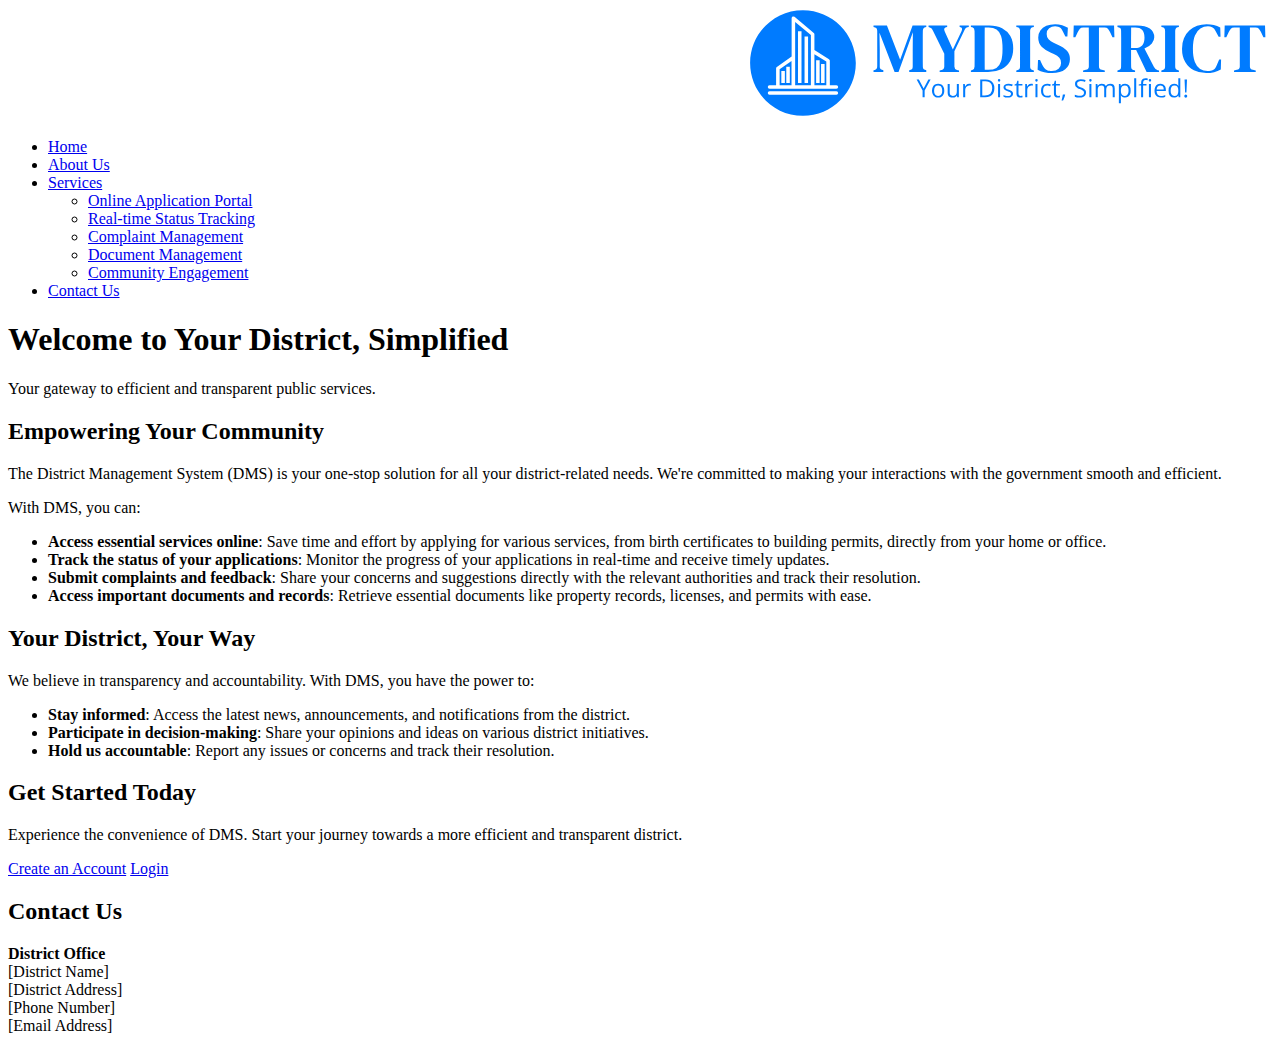
==== index.html @ 8b089b17 "Initial content for landing page and normalize the css" ====
<!DOCTYPE html>
<html lang="en">
  <head>
    <meta charset="UTF-8" />
    <meta name="viewport" content="width=device-width, initial-scale=1.0" />
    <title>District Management System</title>
    <link rel="stylesheet" href="assets/css files/style.css" />
    <script src="assets/js files/main.js"></script>
  </head>
  <body>
    <header>
      <div class="logo">
        <img src="assets/images/mydistrict-high-resolution-logo-transparent.svg" alt="" id="logo">
      </div>
      <nav>
        <ul>
            <li><a href="index.html">Home</a></li>
            <li><a href="about.html">About Us</a></li>
            <li><a href="services.html">Services</a>
                <ul>
                    <li><a href="#">Online Application Portal</a></li>
                    <li><a href="#">Real-time Status Tracking</a></li>
                    <li><a href="#">Complaint Management</a></li>
                    <li><a href="#">Document Management</a></li>
                    <li><a href="#">Community Engagement</a></li>
                    </ul>
            </li>
            <li><a href="contact.html">Contact Us</a></li>
        </ul>
    </nav>
    </header>

    <section>
      <h1>Welcome to Your District, Simplified</h1>
      <p>Your gateway to efficient and transparent public services.</p>
  </section>

  <section>
      <h2>Empowering Your Community</h2>
      <p>The District Management System (DMS) is your one-stop solution for all your district-related needs. We're committed to making your interactions with the government smooth and efficient.</p>
      <p>With DMS, you can:</p>
      <ul>
          <li><strong>Access essential services online</strong>: Save time and effort by applying for various services, from birth certificates to building permits, directly from your home or office.</li>
          <li><strong>Track the status of your applications</strong>: Monitor the progress of your applications in real-time and receive timely updates.</li>
          <li><strong>Submit complaints and feedback</strong>: Share your concerns and suggestions directly with the relevant authorities and track their resolution.</li>
          <li><strong>Access important documents and records</strong>: Retrieve essential documents like property records, licenses, and permits with ease.</li>
      </ul>
  </section>

  <section>
      <h2>Your District, Your Way</h2>
      <p>We believe in transparency and accountability. With DMS, you have the power to:</p>
      <ul>
          <li><strong>Stay informed</strong>: Access the latest news, announcements, and notifications from the district.</li>
          <li><strong>Participate in decision-making</strong>: Share your opinions and ideas on various district initiatives.</li>
          <li><strong>Hold us accountable</strong>: Report any issues or concerns and track their resolution.</li>
      </ul>
  </section>

  <section>
      <h2>Get Started Today</h2>
      <p>Experience the convenience of DMS. Start your journey towards a more efficient and transparent district.</p>
      <a href="#" class="button">Create an Account</a>
      <a href="#" class="button">Login</a>
  </section>

  <footer>
      <h2>Contact Us</h2>
      <p>
          <strong>District Office</strong><br>
          [District Name]<br>
          [District Address]<br>
          [Phone Number]<br>
          [Email Address]
      </p>
  </footer>
  </body>
</html>
---- assets/css files/style.css ----
@import url(/node_modules/normalize.css/normalize.css);
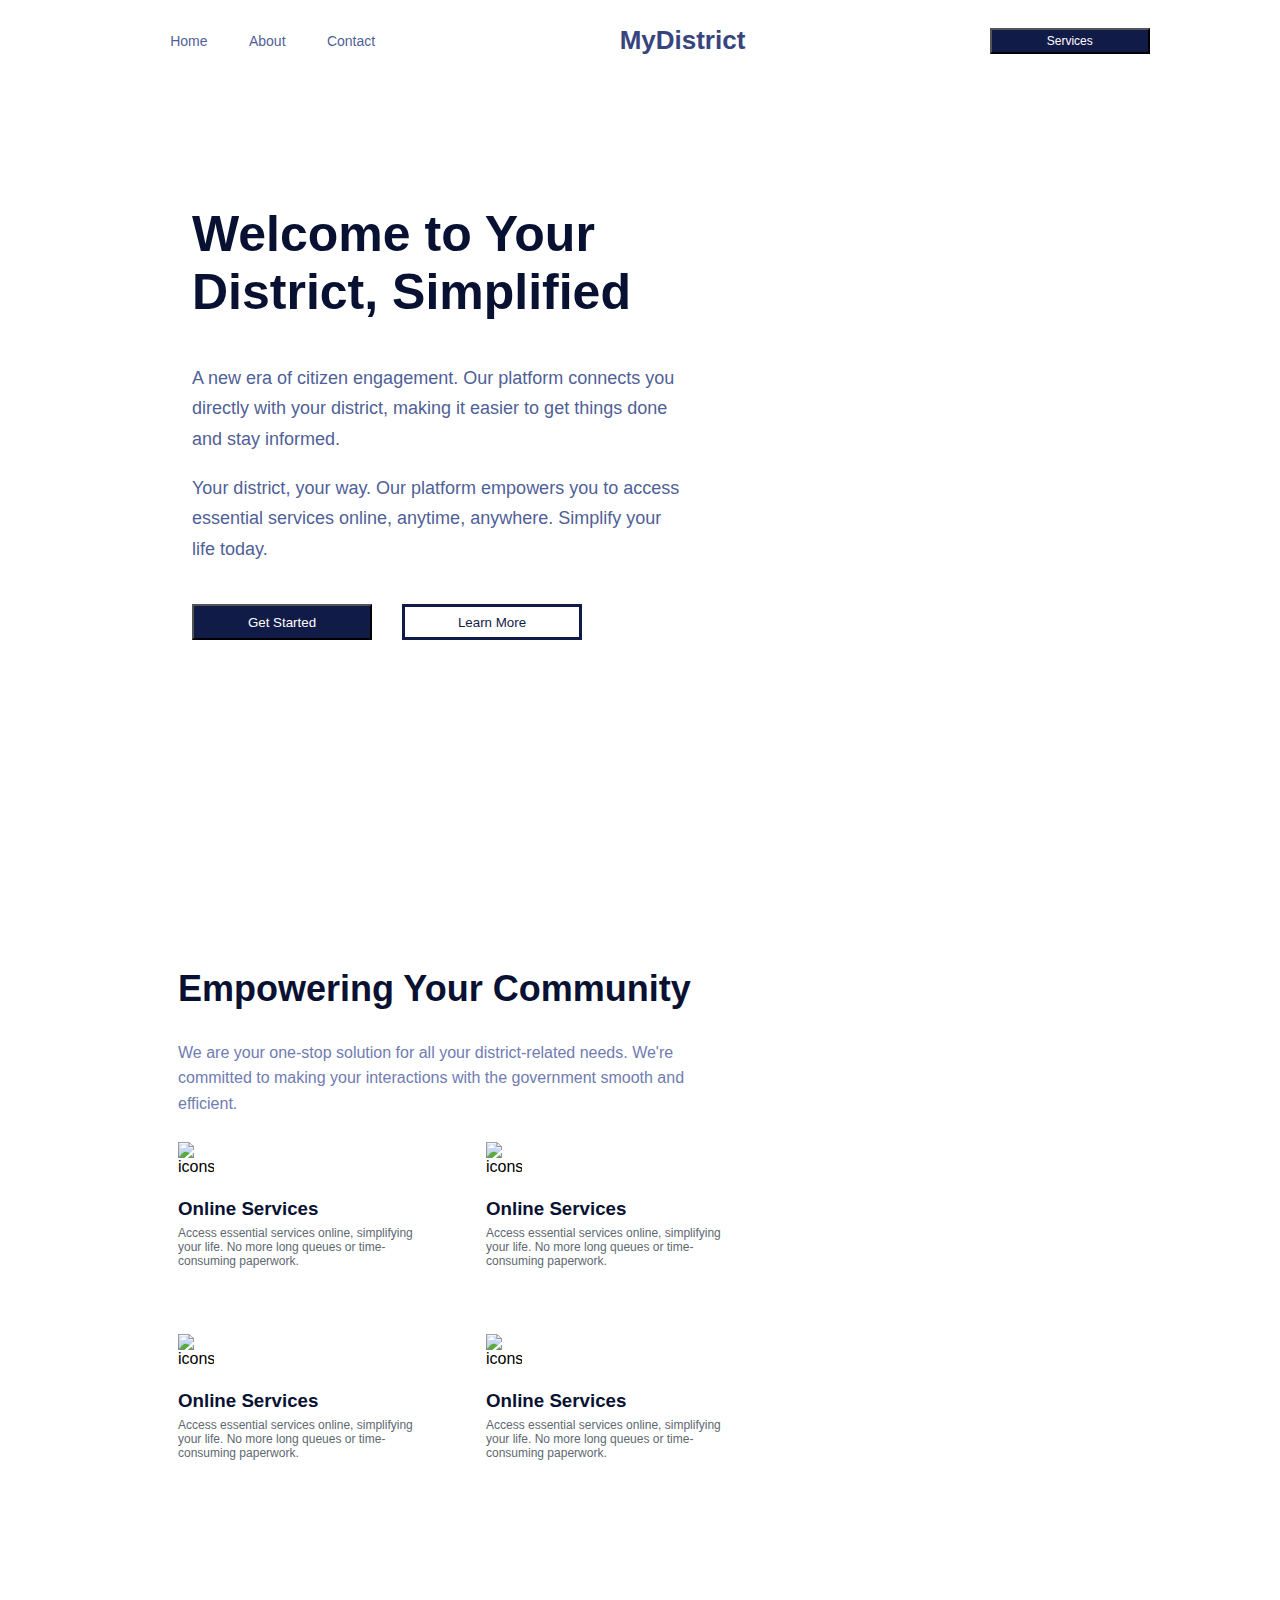
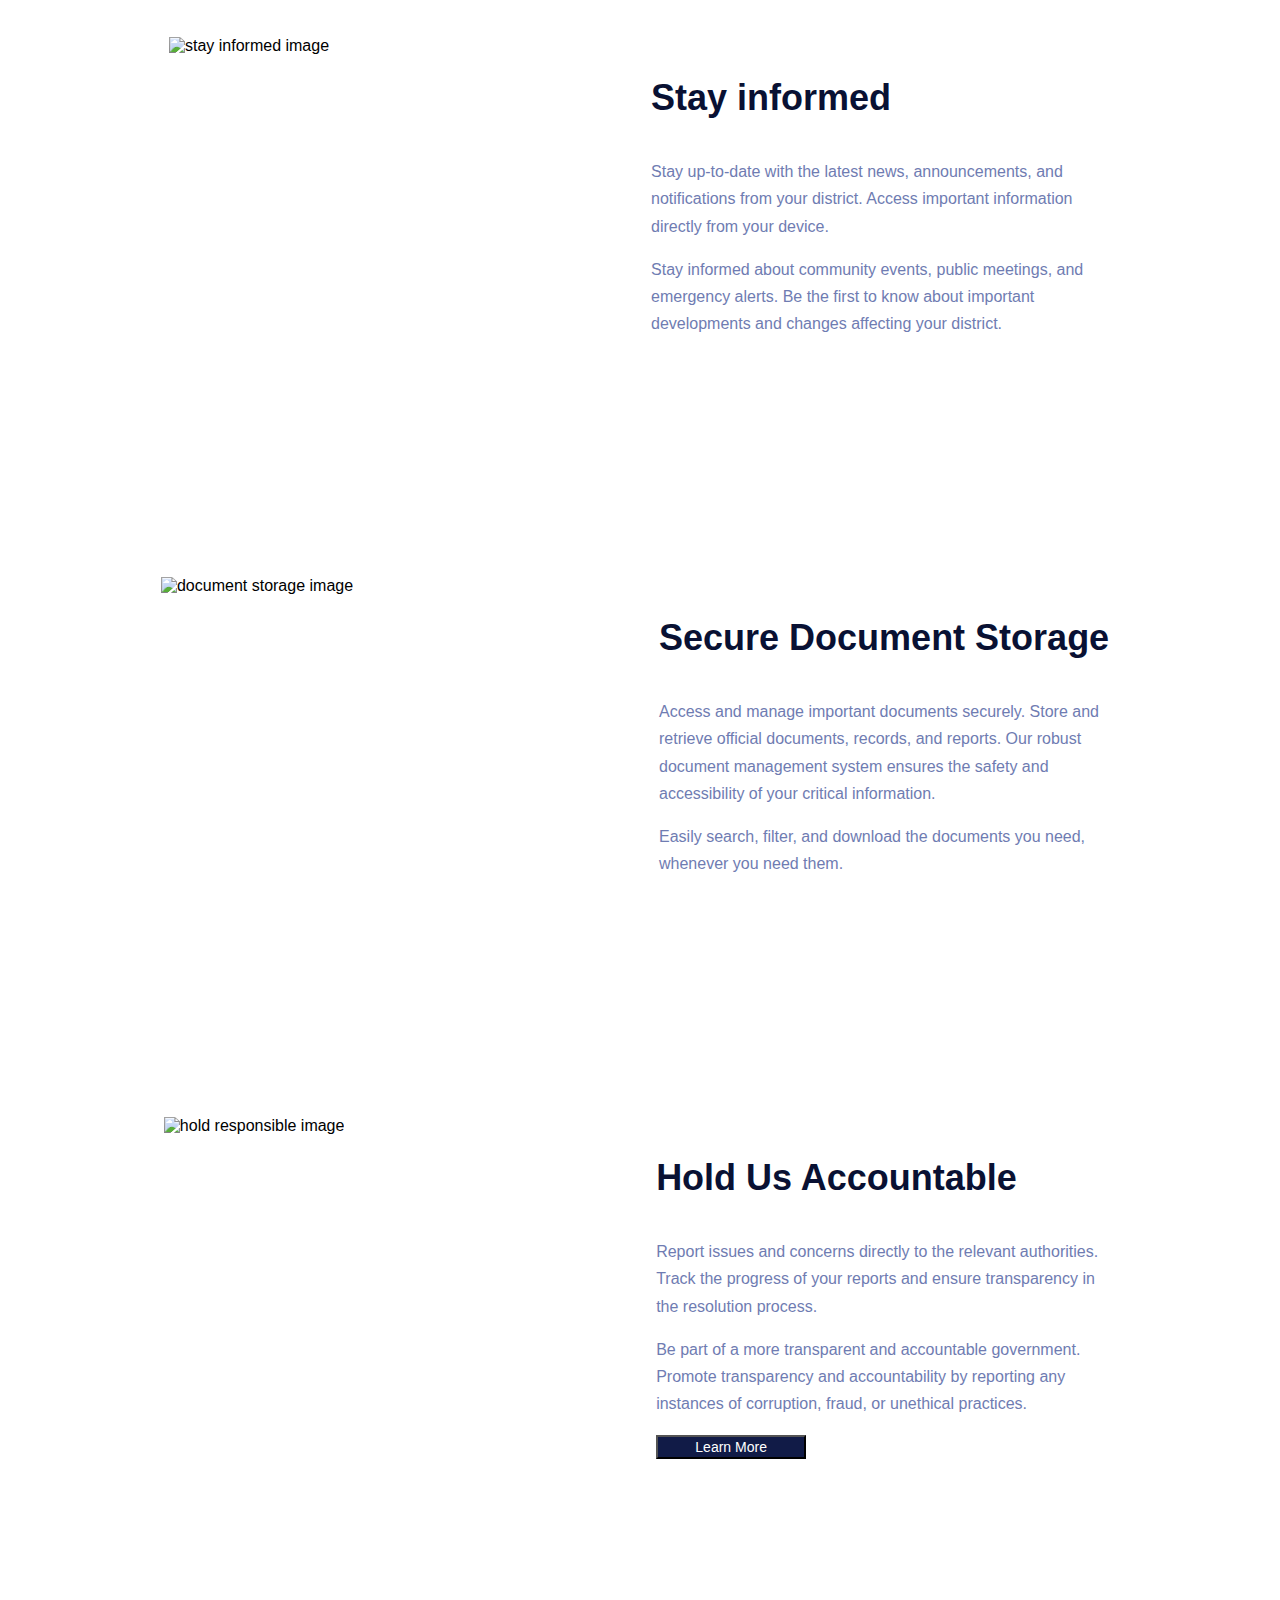
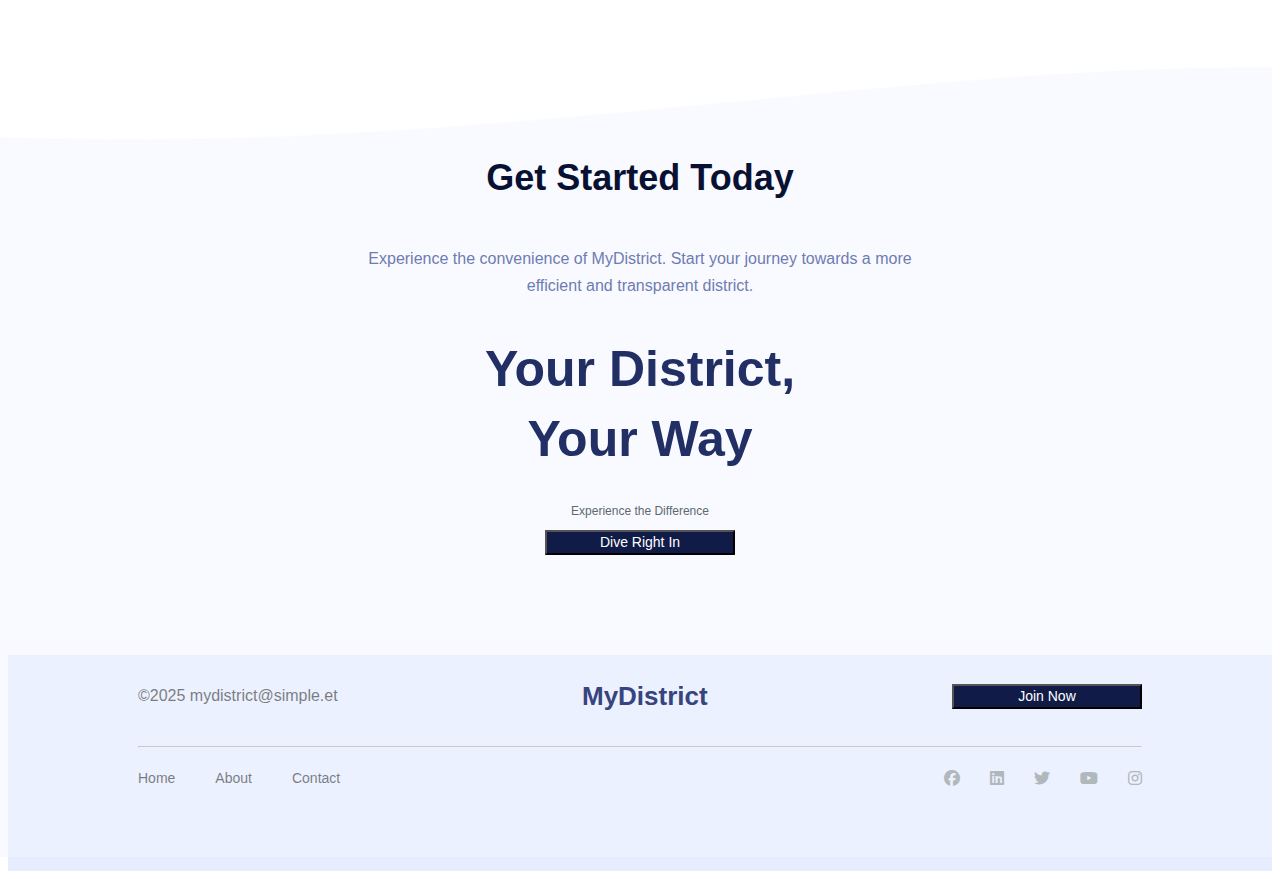
==== commit 3185356b: "Add the uses-cases, take-action and footer section" ====
--- a/index.html
+++ b/index.html
@@ -5,74 +5,208 @@
     <meta name="viewport" content="width=device-width, initial-scale=1.0" />
     <title>District Management System</title>
     <link rel="stylesheet" href="assets/css files/style.css" />
+    <link
+      rel="stylesheet"
+      href="https://cdnjs.cloudflare.com/ajax/libs/font-awesome/6.4.2/css/all.min.css"
+    />
     <script src="assets/js files/main.js"></script>
   </head>
   <body>
+    <div class="bgc-img"></div>
     <header>
-      <div class="logo">
-        <img src="assets/images/mydistrict-high-resolution-logo-transparent.svg" alt="" id="logo">
-      </div>
       <nav>
         <ul>
-            <li><a href="index.html">Home</a></li>
-            <li><a href="about.html">About Us</a></li>
-            <li><a href="services.html">Services</a>
-                <ul>
-                    <li><a href="#">Online Application Portal</a></li>
-                    <li><a href="#">Real-time Status Tracking</a></li>
-                    <li><a href="#">Complaint Management</a></li>
-                    <li><a href="#">Document Management</a></li>
-                    <li><a href="#">Community Engagement</a></li>
-                    </ul>
-            </li>
-            <li><a href="contact.html">Contact Us</a></li>
+          <li><a href="#">Home</a></li>
+          <li><a href="#">About</a></li>
+          <li><a href="#">Contact</a></li>
         </ul>
-    </nav>
+      </nav>
+      <div class="title"><h1>MyDistrict</h1></div>
+      <button>
+        <a href="#">Services</a>
+      </button>
     </header>
 
-    <section>
-      <h1>Welcome to Your District, Simplified</h1>
-      <p>Your gateway to efficient and transparent public services.</p>
-  </section>
-
-  <section>
-      <h2>Empowering Your Community</h2>
-      <p>The District Management System (DMS) is your one-stop solution for all your district-related needs. We're committed to making your interactions with the government smooth and efficient.</p>
-      <p>With DMS, you can:</p>
-      <ul>
-          <li><strong>Access essential services online</strong>: Save time and effort by applying for various services, from birth certificates to building permits, directly from your home or office.</li>
-          <li><strong>Track the status of your applications</strong>: Monitor the progress of your applications in real-time and receive timely updates.</li>
-          <li><strong>Submit complaints and feedback</strong>: Share your concerns and suggestions directly with the relevant authorities and track their resolution.</li>
-          <li><strong>Access important documents and records</strong>: Retrieve essential documents like property records, licenses, and permits with ease.</li>
-      </ul>
-  </section>
-
-  <section>
-      <h2>Your District, Your Way</h2>
-      <p>We believe in transparency and accountability. With DMS, you have the power to:</p>
-      <ul>
-          <li><strong>Stay informed</strong>: Access the latest news, announcements, and notifications from the district.</li>
-          <li><strong>Participate in decision-making</strong>: Share your opinions and ideas on various district initiatives.</li>
-          <li><strong>Hold us accountable</strong>: Report any issues or concerns and track their resolution.</li>
-      </ul>
-  </section>
-
-  <section>
-      <h2>Get Started Today</h2>
-      <p>Experience the convenience of DMS. Start your journey towards a more efficient and transparent district.</p>
-      <a href="#" class="button">Create an Account</a>
-      <a href="#" class="button">Login</a>
-  </section>
-
-  <footer>
-      <h2>Contact Us</h2>
-      <p>
-          <strong>District Office</strong><br>
-          [District Name]<br>
-          [District Address]<br>
-          [Phone Number]<br>
-          [Email Address]
-      </p>
-  </footer>
+    <section class="hero">
+      <div>
+        <h2>Welcome to Your District, Simplified</h2>
+        <div class="para">
+          <p>
+            A new era of citizen engagement. Our platform connects you directly
+            with your district, making it easier to get things done and stay
+            informed.
+          </p>
+          <p>
+            Your district, your way. Our platform empowers you to access
+            essential services online, anytime, anywhere. Simplify your life
+            today.
+          </p>
+        </div>
+        <div class="btns">
+          <button>
+            <a href="#">Get Started</a>
+          </button>
+          <button>
+            <a href="#">Learn More</a>
+          </button>
+        </div>
+      </div>
+    </section>
+
+    <section class="features">
+      <div class="left-side">
+        <h2>Empowering Your Community</h2>
+        <p>
+          We are your one-stop solution for all your district-related needs.
+          We're committed to making your interactions with the government smooth
+          and efficient.
+        </p>
+        <div class="container">
+          <div class="box">
+            <img src="assets/images/Icon.png" alt="icons" />
+            <h3>Online Services</h3>
+            <p>
+              Access essential services online, simplifying your life. No more
+              long queues or time-consuming paperwork.
+            </p>
+          </div>
+          <div class="box">
+            <img src="assets/images/Icon.png" alt="icons" />
+            <h3>Online Services</h3>
+            <p>
+              Access essential services online, simplifying your life. No more
+              long queues or time-consuming paperwork.
+            </p>
+          </div>
+          <div class="box">
+            <img src="assets/images/Icon.png" alt="icons" />
+            <h3>Online Services</h3>
+            <p>
+              Access essential services online, simplifying your life. No more
+              long queues or time-consuming paperwork.
+            </p>
+          </div>
+          <div class="box">
+            <img src="assets/images/Icon.png" alt="icons" />
+            <h3>Online Services</h3>
+            <p>
+              Access essential services online, simplifying your life. No more
+              long queues or time-consuming paperwork.
+            </p>
+          </div>
+        </div>
+      </div>
+      <div class="right-side">
+        <img src="assets/images/empowering.png" alt="" />
+      </div>
+    </section>
+
+    <section class="use-cases">
+      <div class="use-case">
+        <div class="left-side">
+          <img
+            src="assets/images/stay_informed.png"
+            alt="stay informed image"
+          />
+        </div>
+        <div class="right-side">
+          <h2>Stay informed</h2>
+          <p>
+            Stay up-to-date with the latest news, announcements, and
+            notifications from your district. Access important information
+            directly from your device.
+          </p>
+          <p>
+            Stay informed about community events, public meetings, and emergency
+            alerts. Be the first to know about important developments and
+            changes affecting your district.
+          </p>
+        </div>
+      </div>
+      <div class="use-case">
+        <div class="left-side">
+          <img
+            src="assets/images/doc_storage.png"
+            alt="document storage image"
+          />
+        </div>
+        <div class="right-side">
+          <h2>Secure Document Storage</h2>
+          <p>
+            Access and manage important documents securely. Store and retrieve
+            official documents, records, and reports. Our robust document
+            management system ensures the safety and accessibility of your
+            critical information.
+          </p>
+          <p>
+            Easily search, filter, and download the documents you need, whenever
+            you need them.
+          </p>
+        </div>
+      </div>
+      <div class="use-case">
+        <div class="left-side">
+          <img
+            src="assets/images/hold_resposible.png"
+            alt="hold responsible image"
+          />
+        </div>
+        <div class="right-side">
+          <h2>Hold Us Accountable</h2>
+          <p>
+            Report issues and concerns directly to the relevant authorities.
+            Track the progress of your reports and ensure transparency in the
+            resolution process.
+          </p>
+          <p>
+            Be part of a more transparent and accountable government. Promote
+            transparency and accountability by reporting any instances of
+            corruption, fraud, or unethical practices.
+          </p>
+          <button class="learn-more"><a href="#">Learn More</a></button>
+        </div>
+      </div>
+    </section>
+
+    <section class="take-action">
+      <div class="rect"></div>
+      <div class="get-started">
+        <h2>Get Started Today</h2>
+        <p>
+          Experience the convenience of MyDistrict. Start your journey towards a
+          more efficient and transparent district.
+        </p>
+        <h2>Your District, Your Way</h2>
+        <p>Experience the Difference</p>
+        <button><a href="#">Dive Right In</a></button>
+      </div>
+    </section>
+
+    <footer>
+      <div class="upper">
+        <p>©2025 mydistrict@simple.et</p>
+        <h3>MyDistrict</h3>
+        <button>
+          <a href="#">Join Now</a>
+        </button>
+      </div>
+      <hr>
+      <div class="lower">
+        <nav>
+          <ul>
+            <li><a href="#">Home</a></li>
+            <li><a href="#">About</a></li>
+            <li><a href="#">Contact</a></li>
+          </ul>
+        </nav>
+        <div class="icons">
+          <i class="fa-brands fa-facebook"></i>
+          <i class="fa-brands fa-linkedin"></i>
+          <i class="fa-brands fa-twitter"></i>
+          <i class="fa-brands fa-youtube"></i>
+          <i class="fa-brands fa-instagram"></i>
+        </div>
+      </div>
+    </footer>
   </body>
 </html>
--- a/assets/css files/style.css
+++ b/assets/css files/style.css
@@ -1 +1,359 @@
-@import url(/node_modules/normalize.css/normalize.css);+@import url(/node_modules/normalize.css/normalize.css);
+
+:root {
+  --primary-clr: #091133;
+  --secondary-clr: #505f98;
+  --text-accent: #5d6970;
+  --header-clr: #37447e;
+  --big-text-clr: #222f65;
+  --desc-text-clr: #6f7cb2;
+  --box-clr: #111b47;
+  --icon-clr: #b0b8bc;
+  --white-clr: #ffffff;
+  --footer-clr: #E7ECFF;
+
+  --primary-font: "Roboto", sans-serif;
+}
+
+* {
+  box-sizing: border-box;
+  font-family: var(--primary-font);
+}
+
+body {
+  background-color: var(--white-clr);
+}
+
+/* header section style */
+
+.bgc-img {
+  position: absolute;
+  background-image: url(../images/hero.png);
+  background-position: center;
+  background-size: cover;
+  background-repeat: no-repeat;
+  width: 950px;
+  height: 800px;
+  right: 0;
+}
+
+header {
+  display: flex;
+  justify-content: space-around;
+  align-items: center;
+}
+
+a {
+  text-decoration: none;
+  color: #000;
+}
+
+header nav ul {
+  list-style-type: none;
+  width: 245px;
+  display: flex;
+  justify-content: space-between;
+  font-size: 14px;
+}
+
+header nav a {
+  color: var(--secondary-clr);
+}
+
+header .title {
+  color: var(--header-clr);
+  z-index: 1;
+}
+header .title h1 {
+  font-size: 26px;
+  font-weight: 800;
+}
+
+header button {
+  width: 160px;
+  height: 26px;
+  background-color: var(--box-clr);
+  z-index: 1;
+}
+
+header button a {
+  color: var(--white-clr);
+  font-size: 12px;
+}
+
+.hero {
+  width: 800px;
+  height: 600px;
+  display: flex;
+  justify-content: center;
+  align-items: center;
+}
+
+.hero > div {
+  width: 560px;
+  height: 420px;
+  padding-left: 64px;
+}
+
+.hero div h2 {
+  font-size: 50px;
+  color: var(--primary-clr);
+}
+
+.hero div .para {
+  font-size: 18px;
+  color: var(--secondary-clr);
+  line-height: 1.7;
+  z-index: 99;
+}
+
+.hero .btns {
+  display: flex;
+  gap: 30px;
+  margin-top: 40px;
+}
+
+.hero .btns button:first-child {
+  width: 180px;
+  height: 36px;
+  background-color: var(--box-clr);
+}
+
+.hero .btns button:first-child a {
+  color: var(--white-clr);
+}
+
+.hero .btns button:last-child {
+  width: 180px;
+  height: 36px;
+  border: 3px solid var(--box-clr);
+  background-color: var(--white-clr);
+}
+
+.hero .btns button:last-child a {
+  color: var(--box-clr);
+}
+
+/* features sections style */
+
+.features {
+  display: flex;
+  padding: 164px 170px;
+  margin-top: 100px;
+}
+
+.features .left-side {
+  width: 565px;
+}
+
+.features .left-side h2 {
+  font-size: 36px;
+  color: var(--primary-clr);
+}
+
+.features .left-side > p {
+  color: var(--desc-text-clr);
+  line-height: 1.6;
+  padding-bottom: 10px;
+}
+
+.features .left-side .container {
+  display: flex;
+  flex-wrap: wrap;
+  gap: 53px;
+}
+
+.features .container .box {
+  width: 255px;
+  height: 139px;
+  display: flex;
+  flex-direction: column;
+  gap: 6px;
+}
+
+.features .container .box img {
+  width: 36px;
+  height: 36px;
+}
+
+.features .container .box h3 {
+  margin: 0;
+  margin-top: 14px;
+  color: var(--primary-clr);
+}
+
+.features .container .box p {
+  font-size: 12px;
+  color: var(--text-accent);
+  margin: 0;
+}
+
+.features .right-side {
+  display: flex;
+  justify-content: center;
+  align-items: center;
+}
+
+
+/* uses-cases section  */
+
+
+
+.use-case {
+  display: flex;
+  justify-content: space-around;
+  height: 540px;
+}
+
+.use-case .right-side {
+  width: 460px;
+  line-height: 1.7;
+}
+
+.use-case .right-side h2 {
+  font-size: 36px;
+  color: var(--primary-clr);
+}
+
+.use-case .right-side p {
+  color: var(--desc-text-clr);
+}
+
+.use-case .learn-more {
+  width: 150px;
+  height: 24px;
+  background-color: var(--box-clr);
+}
+
+.use-case .learn-more a {
+  color: var(--white-clr);
+  font-size: 14px;
+}
+
+
+/* take action section style */
+
+.take-action {
+  position: relative;
+}
+
+.take-action .rect {
+  position: absolute;
+  background-image: url(../images/Rectangle.png);
+  background-size: cover;
+  background-repeat: no-repeat;
+  width: 1550px;
+  height: 800px;
+  right: 0;
+}
+
+.take-action .get-started {
+  display: flex;
+  flex-direction: column;
+  justify-content: center;
+  align-items: center;
+}
+
+.take-action .get-started h2:nth-child(1) {
+  font-size: 36px;
+  color: var(--primary-clr);
+  z-index: 99;
+  margin-top: 100px;
+}
+
+.take-action .get-started p:nth-child(2) {
+  color: var(--desc-text-clr);
+  z-index: 99;
+  width: 600px;
+  text-align: center;
+  line-height: 1.7;
+}
+
+.take-action .get-started h2:nth-child(3){
+  color: var(--big-text-clr);
+  font-size: 50px;
+  z-index: 99;
+  width: 350px;
+  text-align: center;
+  line-height: 1.4;
+  margin: 18px 0;
+}
+
+.take-action .get-started p:nth-child(4) {
+  font-size: 12px;
+  color: var(--text-accent);
+  z-index: 99;
+}
+
+.take-action .get-started button {
+  width: 190px;
+  height: 25px;
+  background-color: var(--box-clr);
+  z-index: 99;
+}
+
+.take-action .get-started button a {
+  color: var(--white-clr);
+  font-size: 14px;
+}
+
+
+/* footer section style */
+
+footer {
+  background-color: var(--footer-clr);
+  height: 216px;
+  margin-top: 100px;
+}
+
+footer .upper {
+  display: flex;
+  justify-content: space-between;
+  align-items: center;
+  padding-inline: 130px;
+}
+
+footer .upper h3 {
+  font-size: 26px;
+  color: var(--header-clr);
+ z-index: 99;
+}
+
+footer .upper button {
+  width: 190px;
+  height: 25px;
+  background-color: var(--box-clr);
+  z-index: 99;
+}
+
+footer .upper button a {
+  color: var(--white-clr);
+  font-size: 14px;
+}
+
+footer .lower {
+  display: flex;
+  justify-content: space-between;
+  align-items: center;
+  padding-inline: 130px;
+}
+
+footer .lower ul {
+  list-style-type: none;
+  display: flex;
+  padding-inline: 0;
+  gap: 40px;
+  font-size: 14px;
+  width: 100%;
+}
+
+footer .lower .icons {
+  color: var(--icon-clr);
+  display: flex;
+  gap: 30px;
+  z-index: 99;
+}
+
+footer hr {
+  margin-inline: 130px;
+}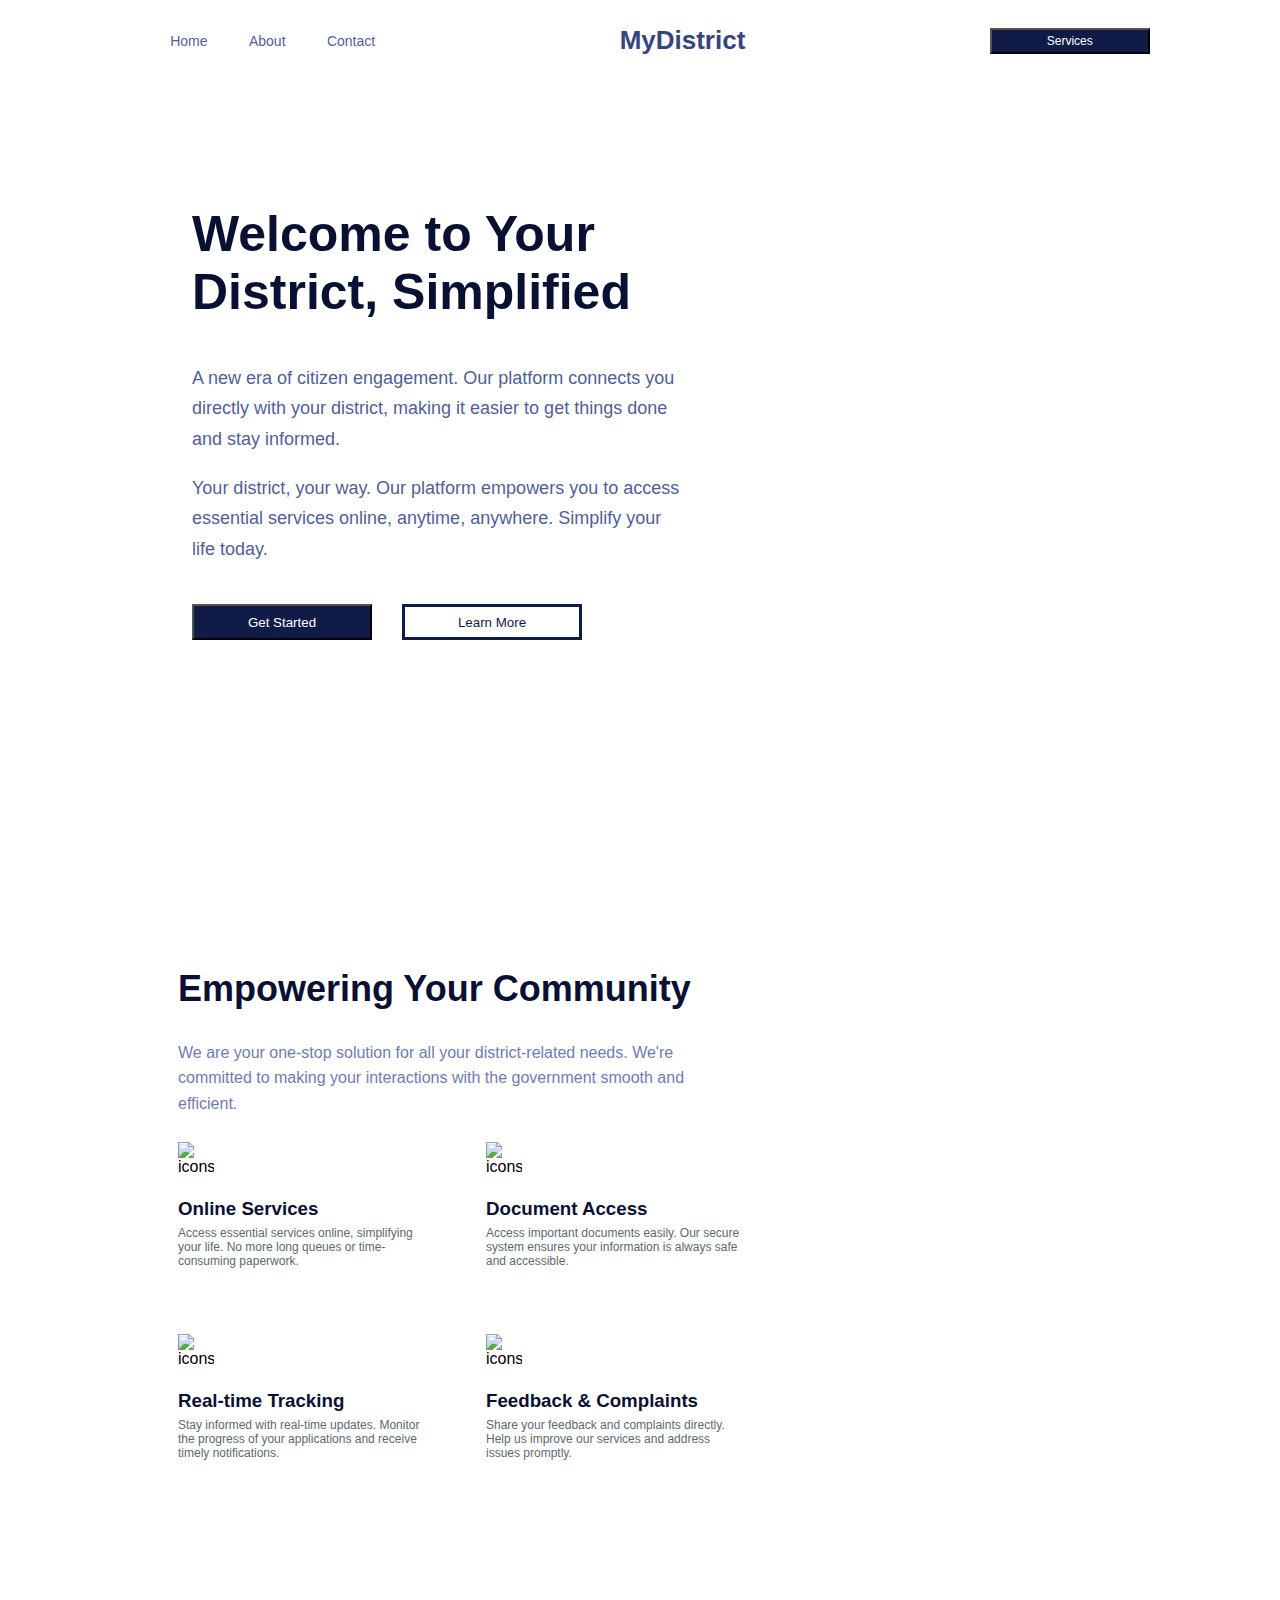
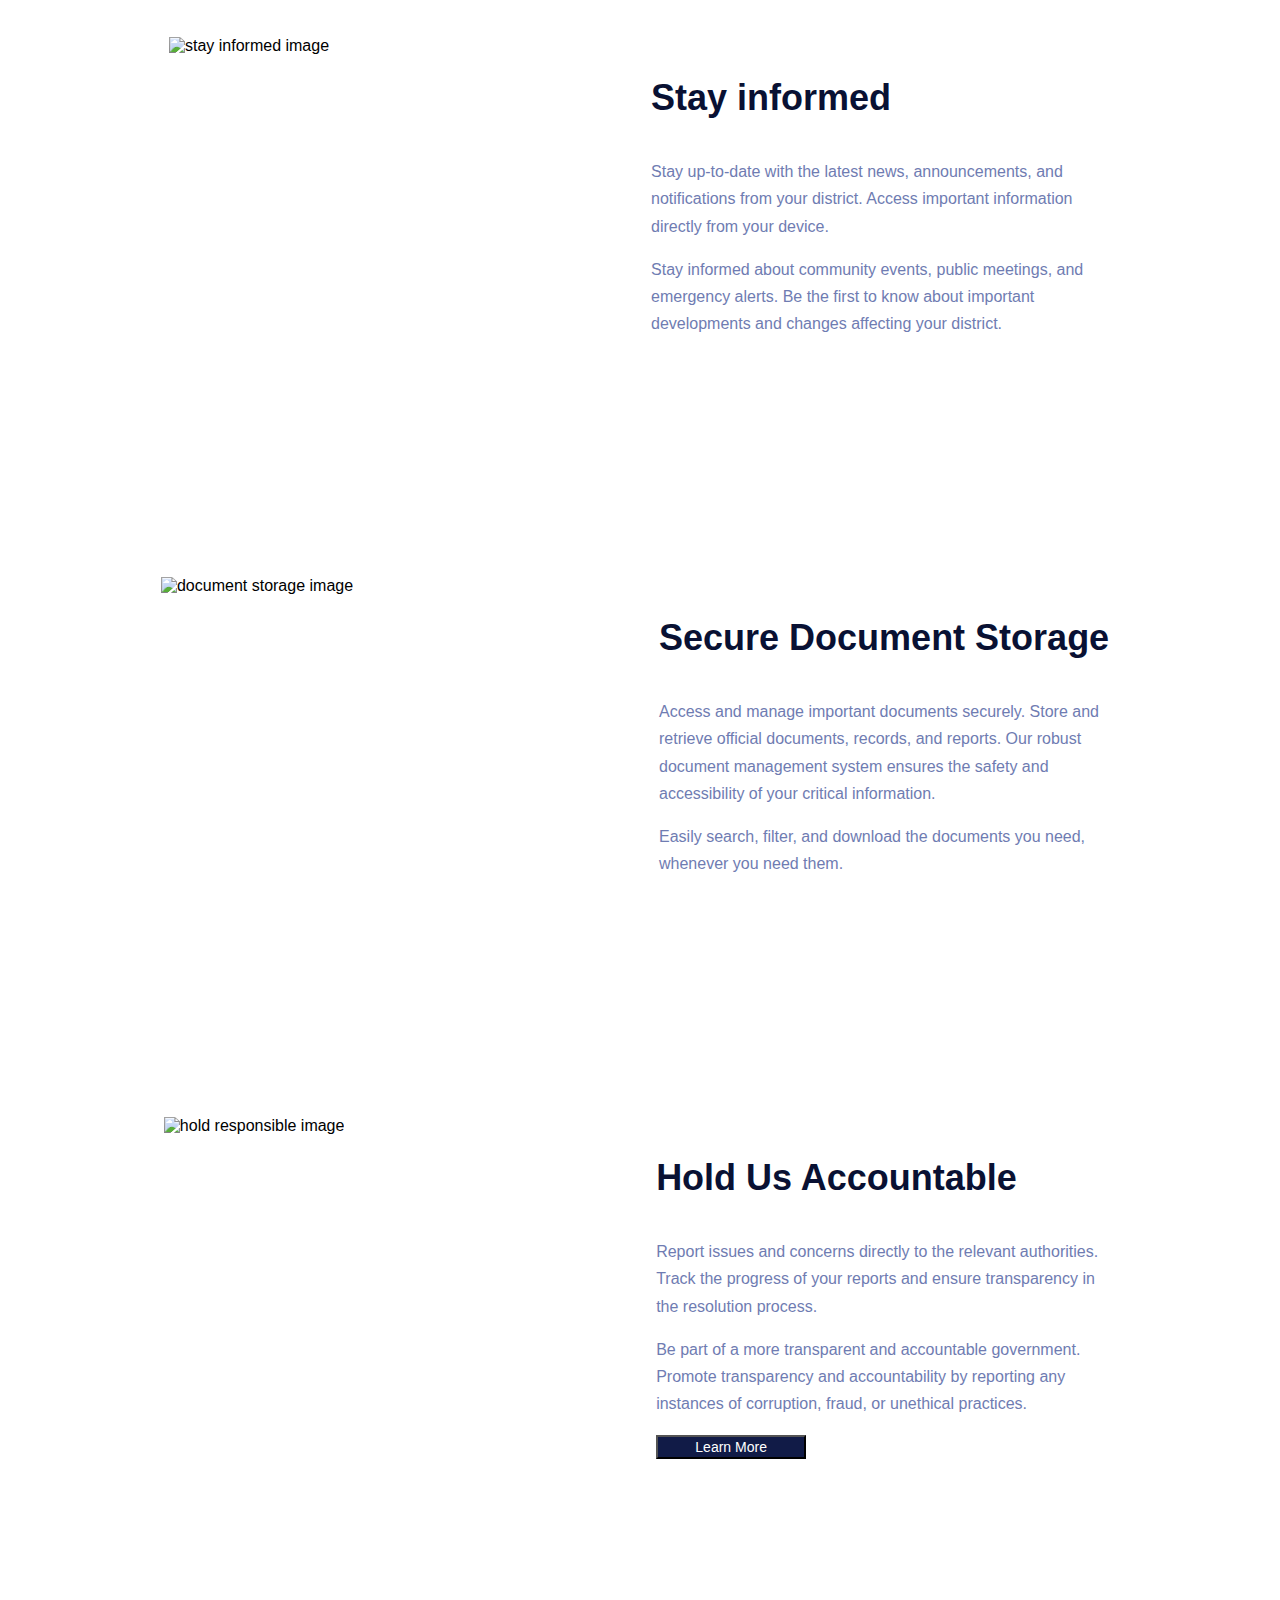
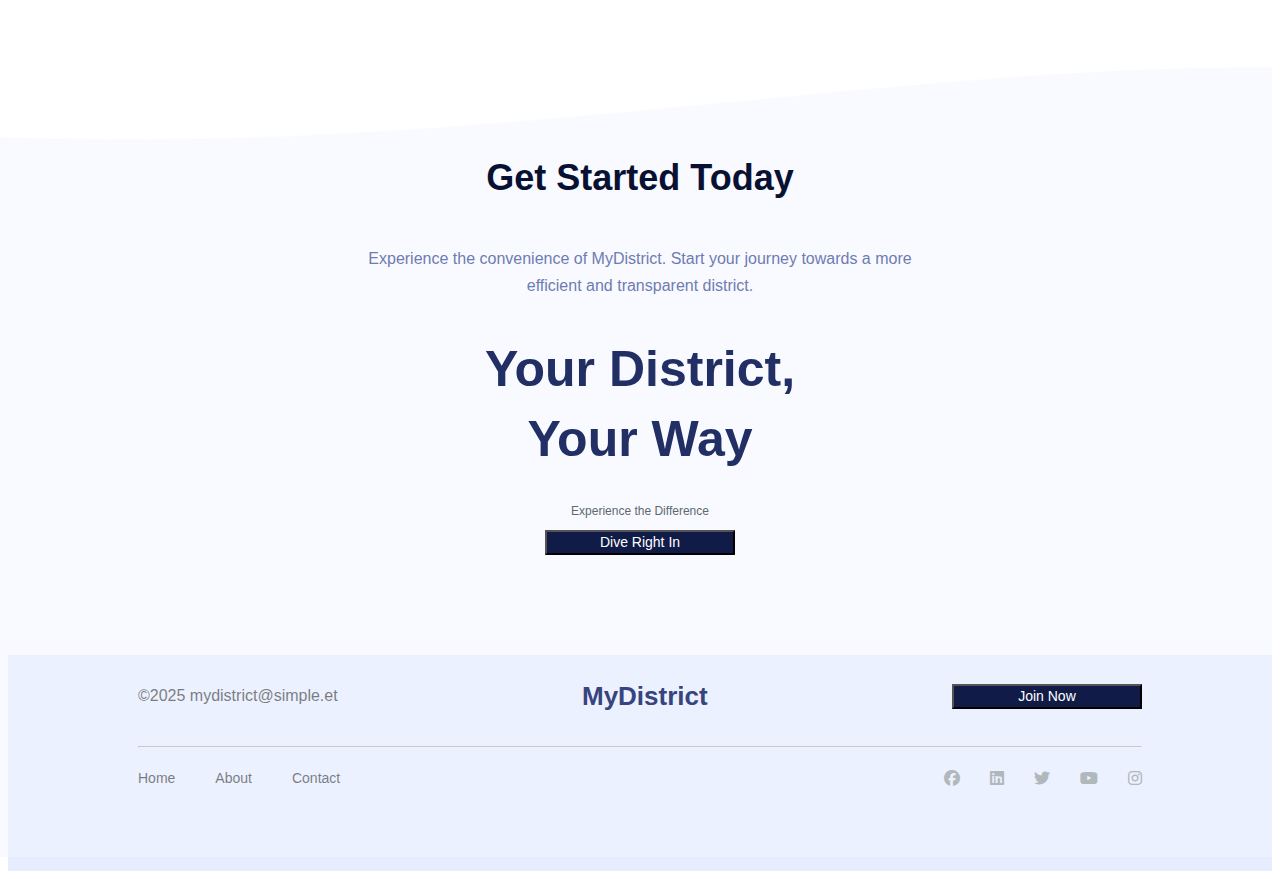
==== commit 6ed28dfd: "Committing changes before rewriting history" ====
--- a/index.html
+++ b/index.html
@@ -43,10 +43,10 @@
           </p>
         </div>
         <div class="btns">
-          <button>
-            <a href="#">Get Started</a>
+          <button class="button">
+            <a href="assets/pages/login.html">Get Started</a>
           </button>
-          <button>
+          <button class="button">
             <a href="#">Learn More</a>
           </button>
         </div>
@@ -72,26 +72,26 @@
           </div>
           <div class="box">
             <img src="assets/images/Icon.png" alt="icons" />
-            <h3>Online Services</h3>
-            <p>
-              Access essential services online, simplifying your life. No more
-              long queues or time-consuming paperwork.
-            </p>
-          </div>
-          <div class="box">
-            <img src="assets/images/Icon.png" alt="icons" />
-            <h3>Online Services</h3>
-            <p>
-              Access essential services online, simplifying your life. No more
-              long queues or time-consuming paperwork.
-            </p>
-          </div>
-          <div class="box">
-            <img src="assets/images/Icon.png" alt="icons" />
-            <h3>Online Services</h3>
-            <p>
-              Access essential services online, simplifying your life. No more
-              long queues or time-consuming paperwork.
+            <h3>Document Access</h3>
+            <p>
+              Access important documents easily. Our secure system ensures your
+              information is always safe and accessible.
+            </p>
+          </div>
+          <div class="box">
+            <img src="assets/images/Icon.png" alt="icons" />
+            <h3>Real-time Tracking</h3>
+            <p>
+              Stay informed with real-time updates. Monitor the progress of your
+              applications and receive timely notifications.
+            </p>
+          </div>
+          <div class="box">
+            <img src="assets/images/Icon.png" alt="icons" />
+            <h3>Feedback & Complaints</h3>
+            <p>
+              Share your feedback and complaints directly. Help us improve our
+              services and address issues promptly.
             </p>
           </div>
         </div>
@@ -163,7 +163,7 @@
             transparency and accountability by reporting any instances of
             corruption, fraud, or unethical practices.
           </p>
-          <button class="learn-more"><a href="#">Learn More</a></button>
+          <button class="learn-more button"><a href="#">Learn More</a></button>
         </div>
       </div>
     </section>
@@ -178,7 +178,7 @@
         </p>
         <h2>Your District, Your Way</h2>
         <p>Experience the Difference</p>
-        <button><a href="#">Dive Right In</a></button>
+        <button class="effect"><a href="#">Dive Right In</a></button>
       </div>
     </section>
 
@@ -186,11 +186,11 @@
       <div class="upper">
         <p>©2025 mydistrict@simple.et</p>
         <h3>MyDistrict</h3>
-        <button>
+        <button class="effect">
           <a href="#">Join Now</a>
         </button>
       </div>
-      <hr>
+      <hr />
       <div class="lower">
         <nav>
           <ul>
--- a/assets/css files/style.css
+++ b/assets/css files/style.css
@@ -138,6 +138,7 @@
 
 .features {
   display: flex;
+  gap: 50px;
   padding: 164px 170px;
   margin-top: 100px;
 }
@@ -356,4 +357,23 @@
 
 footer hr {
   margin-inline: 130px;
+}
+
+
+.button:hover {
+  background-color: #222850;
+  box-shadow: 0px 5px 10px rgba(0, 0, 0, 0.2);
+  transform: translateY(-2px);
+}
+
+.effect {
+  /* ... other styles ... */
+  transition: all 0.3s ease-in-out;
+}
+
+.effect:hover {
+  background-color: #222850;
+  box-shadow: 0px 5px 10px rgba(0, 0, 0, 0.3);
+  transform: scale(1.05); 
+  color: #fff; 
 }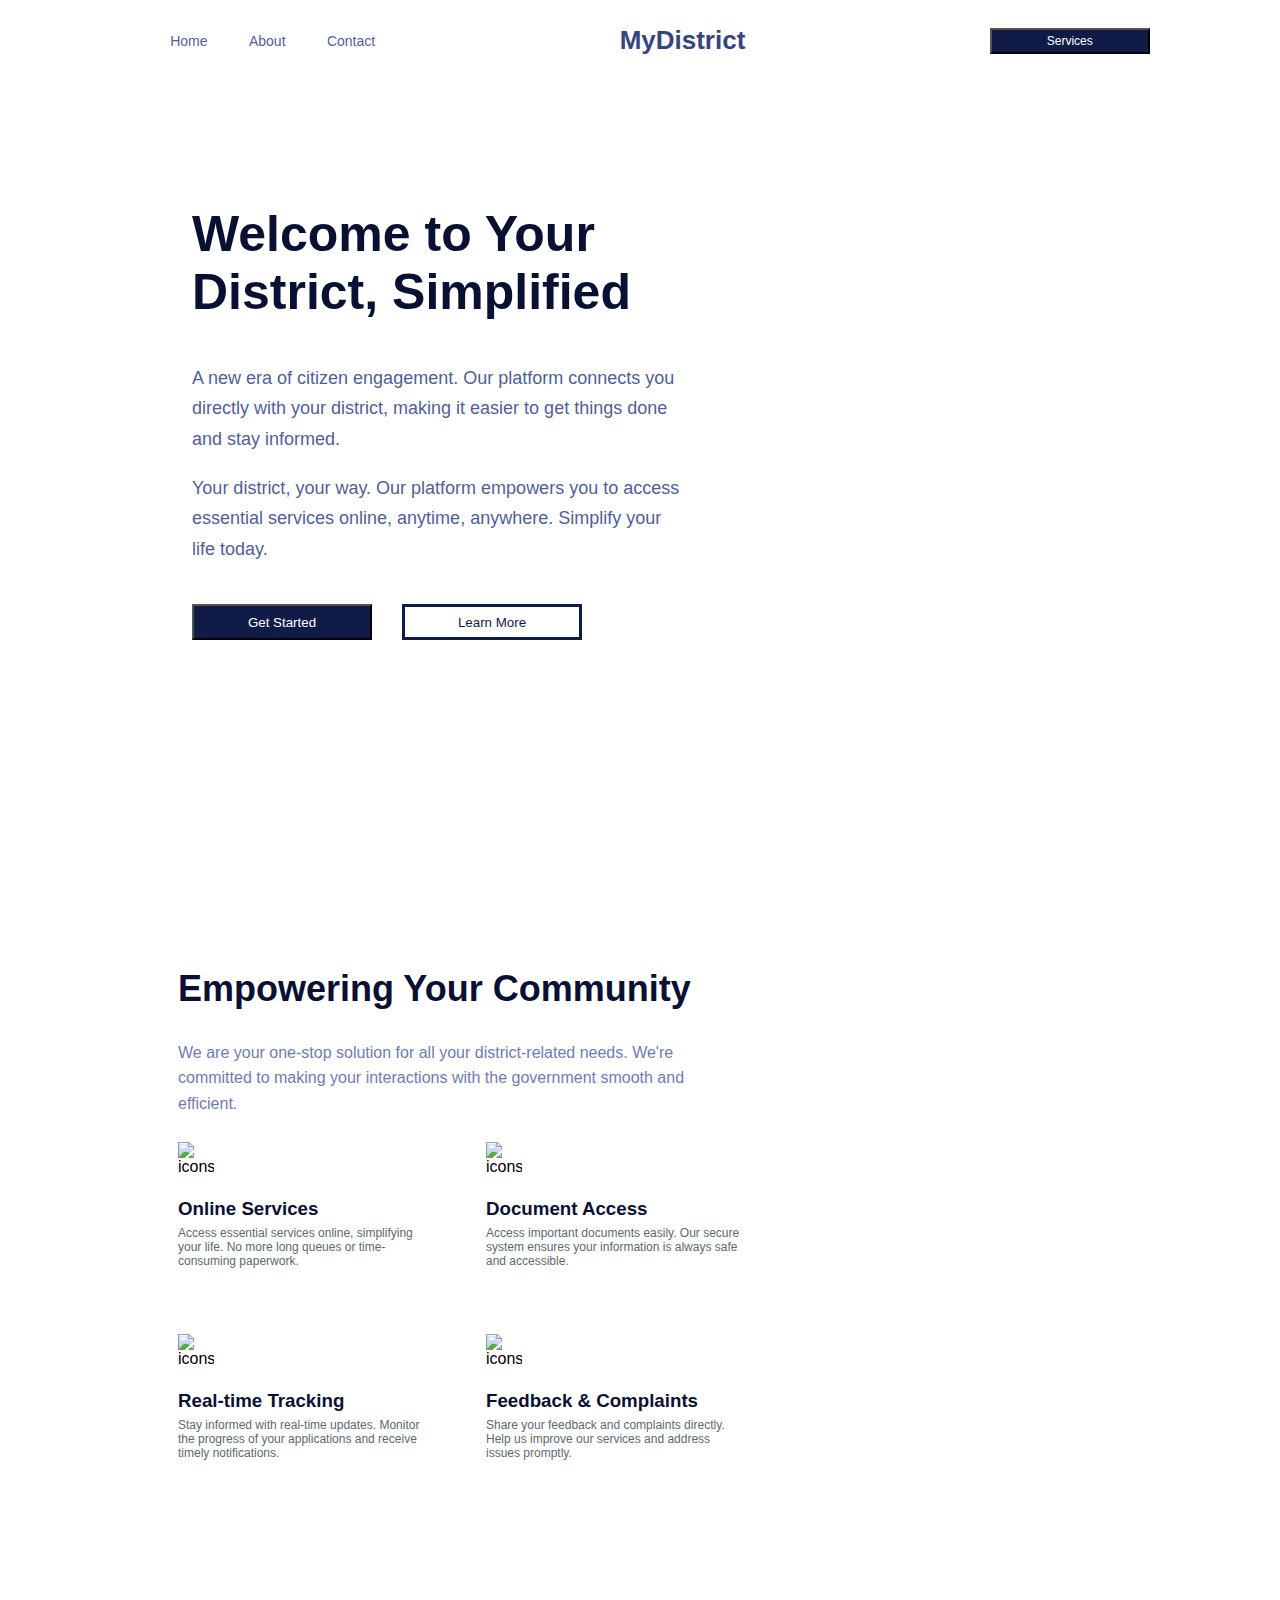
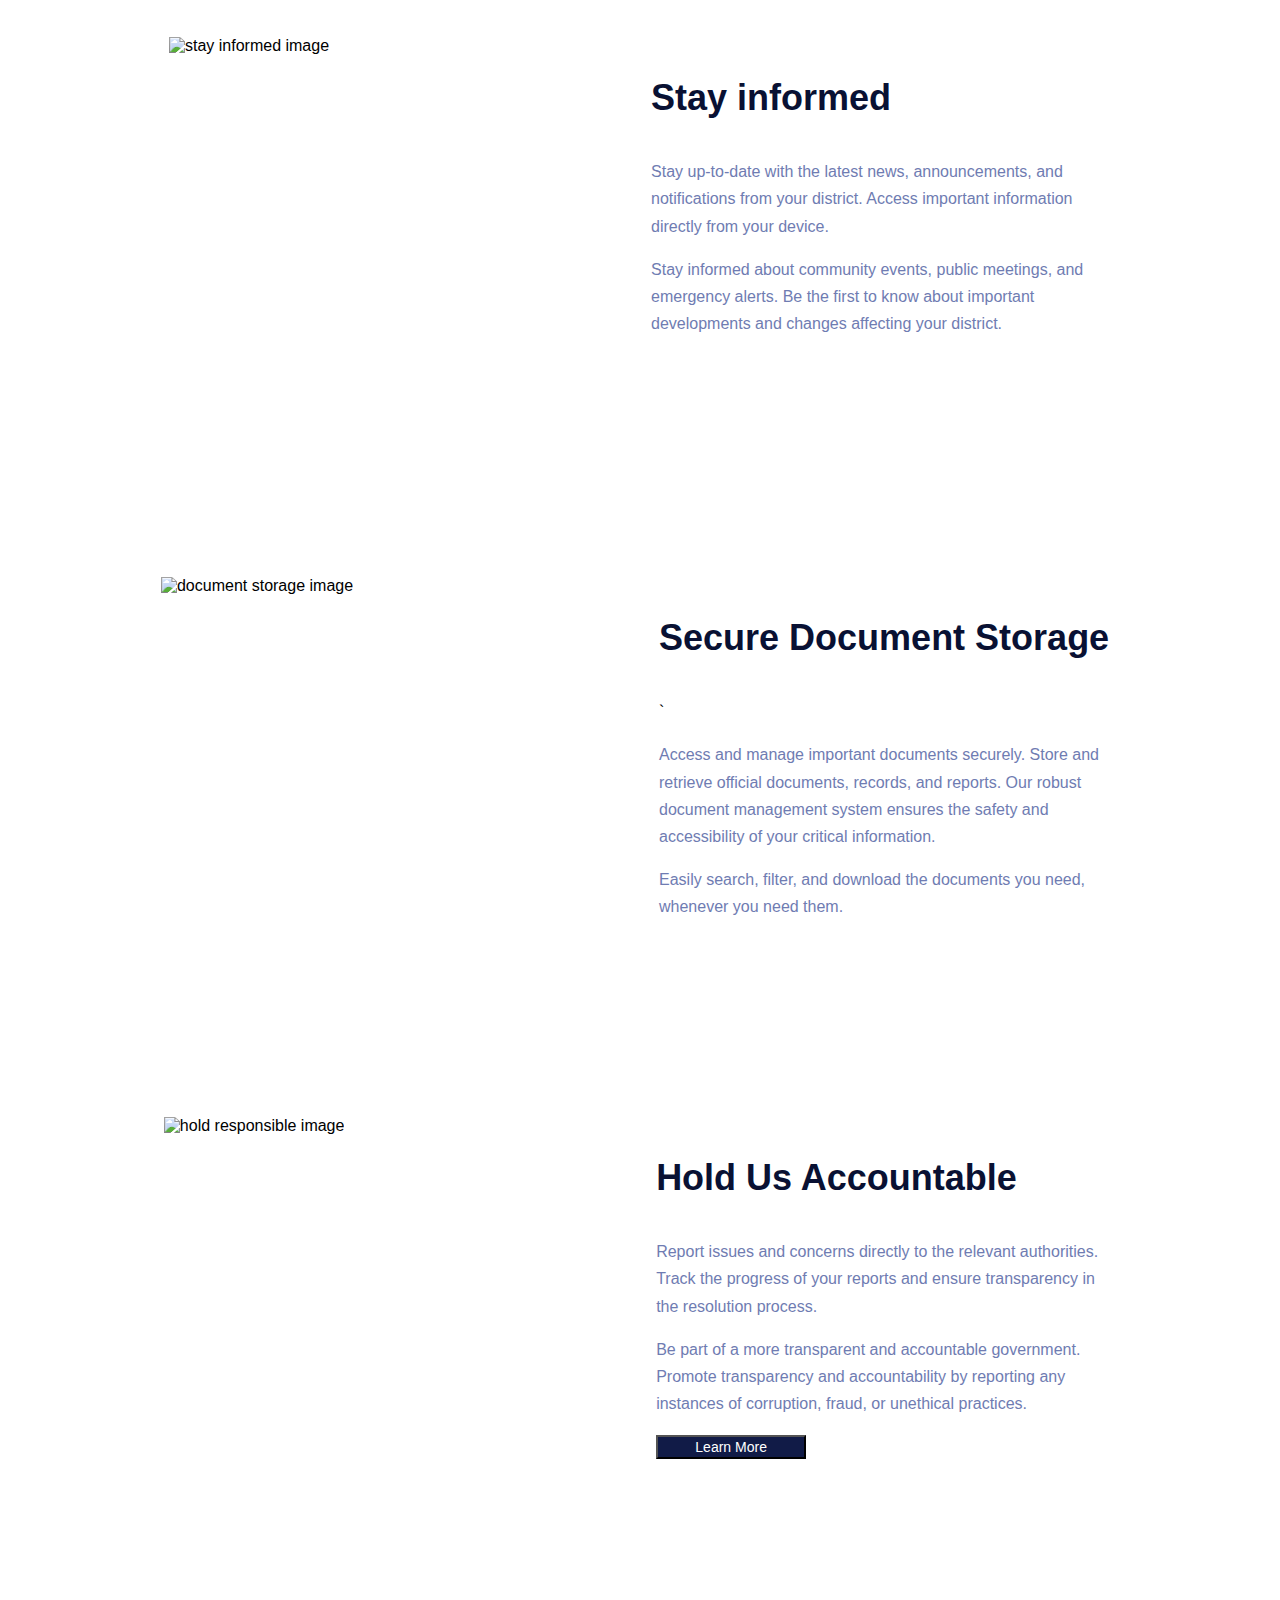
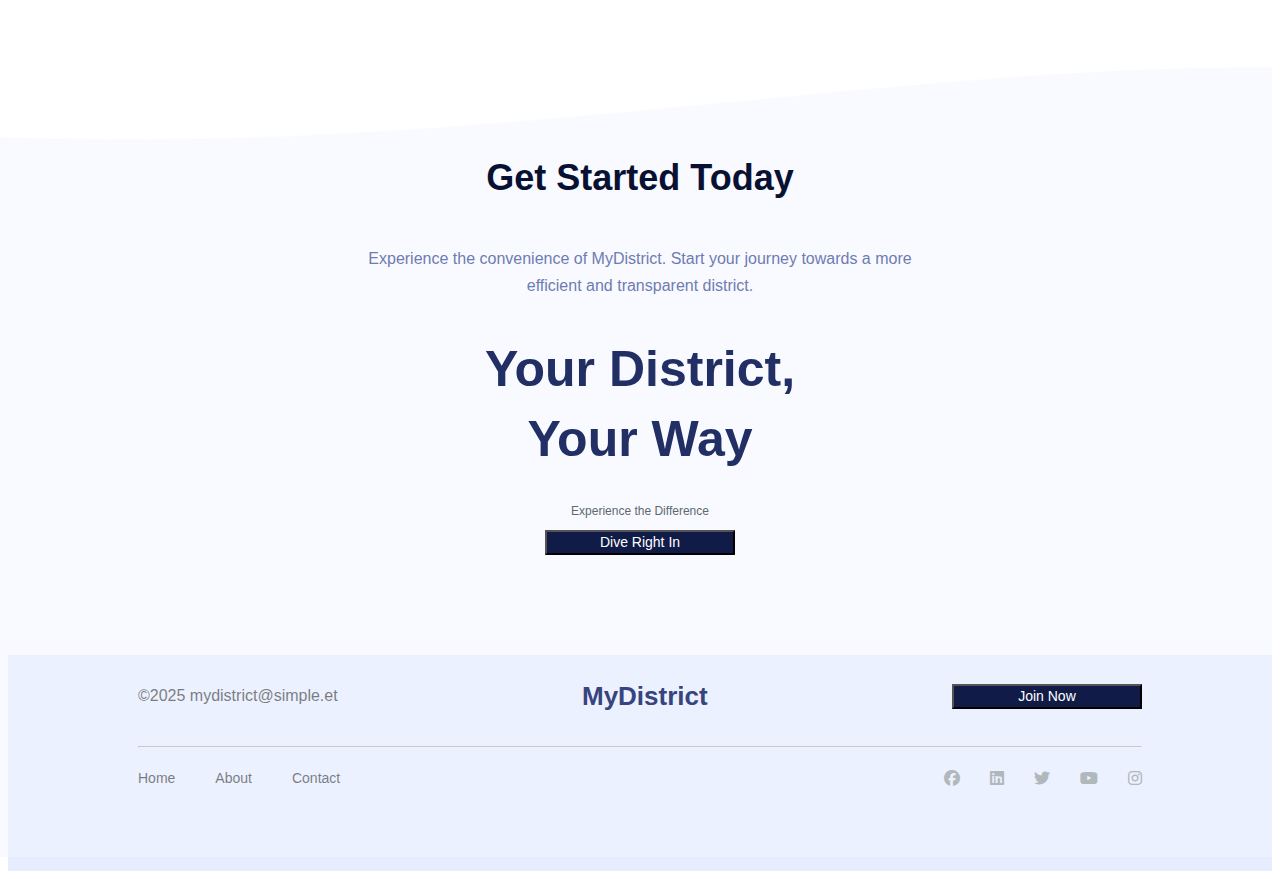
==== commit d7faccab: "Second Project which added" ====
--- a/index.html
+++ b/index.html
@@ -9,7 +9,6 @@
       rel="stylesheet"
       href="https://cdnjs.cloudflare.com/ajax/libs/font-awesome/6.4.2/css/all.min.css"
     />
-    <script src="assets/js files/main.js"></script>
   </head>
   <body>
     <div class="bgc-img"></div>
@@ -17,13 +16,13 @@
       <nav>
         <ul>
           <li><a href="#">Home</a></li>
-          <li><a href="#">About</a></li>
-          <li><a href="#">Contact</a></li>
+          <li><a href="assets/pages/about.html">About</a></li>
+          <li><a href="assets/pages/contact.html">Contact</a></li>
         </ul>
       </nav>
       <div class="title"><h1>MyDistrict</h1></div>
       <button>
-        <a href="#">Services</a>
+        <a href="assets/pages/services.html">Services</a>
       </button>
     </header>
 
@@ -47,7 +46,7 @@
             <a href="assets/pages/login.html">Get Started</a>
           </button>
           <button class="button">
-            <a href="#">Learn More</a>
+            <a href="./assets/pages/about.html">Learn More</a>
           </button>
         </div>
       </div>
@@ -107,6 +106,7 @@
           <img
             src="assets/images/stay_informed.png"
             alt="stay informed image"
+            class="bounce"
           />
         </div>
         <div class="right-side">
@@ -128,10 +128,12 @@
           <img
             src="assets/images/doc_storage.png"
             alt="document storage image"
+            class="bounce"
           />
         </div>
         <div class="right-side">
           <h2>Secure Document Storage</h2>
+          `
           <p>
             Access and manage important documents securely. Store and retrieve
             official documents, records, and reports. Our robust document
@@ -149,6 +151,7 @@
           <img
             src="assets/images/hold_resposible.png"
             alt="hold responsible image"
+            class="bounce"
           />
         </div>
         <div class="right-side">
@@ -163,7 +166,7 @@
             transparency and accountability by reporting any instances of
             corruption, fraud, or unethical practices.
           </p>
-          <button class="learn-more button"><a href="#">Learn More</a></button>
+          <button class="learn-more button"><a href="./assets/pages/about.html">Learn More</a></button>
         </div>
       </div>
     </section>
@@ -176,9 +179,11 @@
           Experience the convenience of MyDistrict. Start your journey towards a
           more efficient and transparent district.
         </p>
-        <h2>Your District, Your Way</h2>
+        <h2>
+          <span class="alternate-text">Your District,</span> <span class="alternate-text">Your Way</span>
+        </h2>
         <p>Experience the Difference</p>
-        <button class="effect"><a href="#">Dive Right In</a></button>
+        <button class="effect"><a href="assets/pages/login.html">Dive Right In</a></button>
       </div>
     </section>
 
@@ -187,16 +192,16 @@
         <p>©2025 mydistrict@simple.et</p>
         <h3>MyDistrict</h3>
         <button class="effect">
-          <a href="#">Join Now</a>
+          <a href="assets/pages/login.html">Join Now</a>
         </button>
       </div>
       <hr />
       <div class="lower">
         <nav>
           <ul>
-            <li><a href="#">Home</a></li>
-            <li><a href="#">About</a></li>
-            <li><a href="#">Contact</a></li>
+            <li><a href="./index.html">Home</a></li>
+            <li><a href="./assets/pages/about.html">About</a></li>
+            <li><a href="./assets/pages/contact.html">Contact</a></li>
           </ul>
         </nav>
         <div class="icons">
--- a/assets/css files/style.css
+++ b/assets/css files/style.css
@@ -11,7 +11,6 @@
   --icon-clr: #b0b8bc;
   --white-clr: #ffffff;
   --footer-clr: #E7ECFF;
-
   --primary-font: "Roboto", sans-serif;
 }
 
@@ -144,7 +143,7 @@
 }
 
 .features .left-side {
-  width: 565px;
+  width: 564px;
 }
 
 .features .left-side h2 {
@@ -231,6 +230,18 @@
   font-size: 14px;
 }
 
+.bounce {
+  animation: bounce 2s infinite ease-in-out;
+}
+
+@keyframes bounce {
+  0%, 100% {
+    transform: scale(1);
+  }
+  50% {
+    transform: scale(1.12);
+  }
+}
 
 /* take action section style */
 
@@ -359,10 +370,31 @@
   margin-inline: 130px;
 }
 
+.alternate-text {
+  animation: color-alternate 1s infinite;
+}
+
+.alternate-text {
+  color: var(--secondary-clr);
+}
+
+.alternate-text {
+  color: var(--big-text-clr);
+}
+
+@keyframes color-alternate {
+  0%, 100% {
+    color: var(--big-text-clr);
+  }
+  50% {
+    color: var(--secondary-clr);
+  }
+}
+
 
 .button:hover {
   background-color: #222850;
-  box-shadow: 0px 5px 10px rgba(0, 0, 0, 0.2);
+  box-shadow: 0px 5px 10px rgba(0, 0, 0, 0.5);
   transform: translateY(-2px);
 }
 
@@ -374,6 +406,6 @@
 .effect:hover {
   background-color: #222850;
   box-shadow: 0px 5px 10px rgba(0, 0, 0, 0.3);
-  transform: scale(1.05); 
+  transform: scale(1.2); 
   color: #fff; 
 }